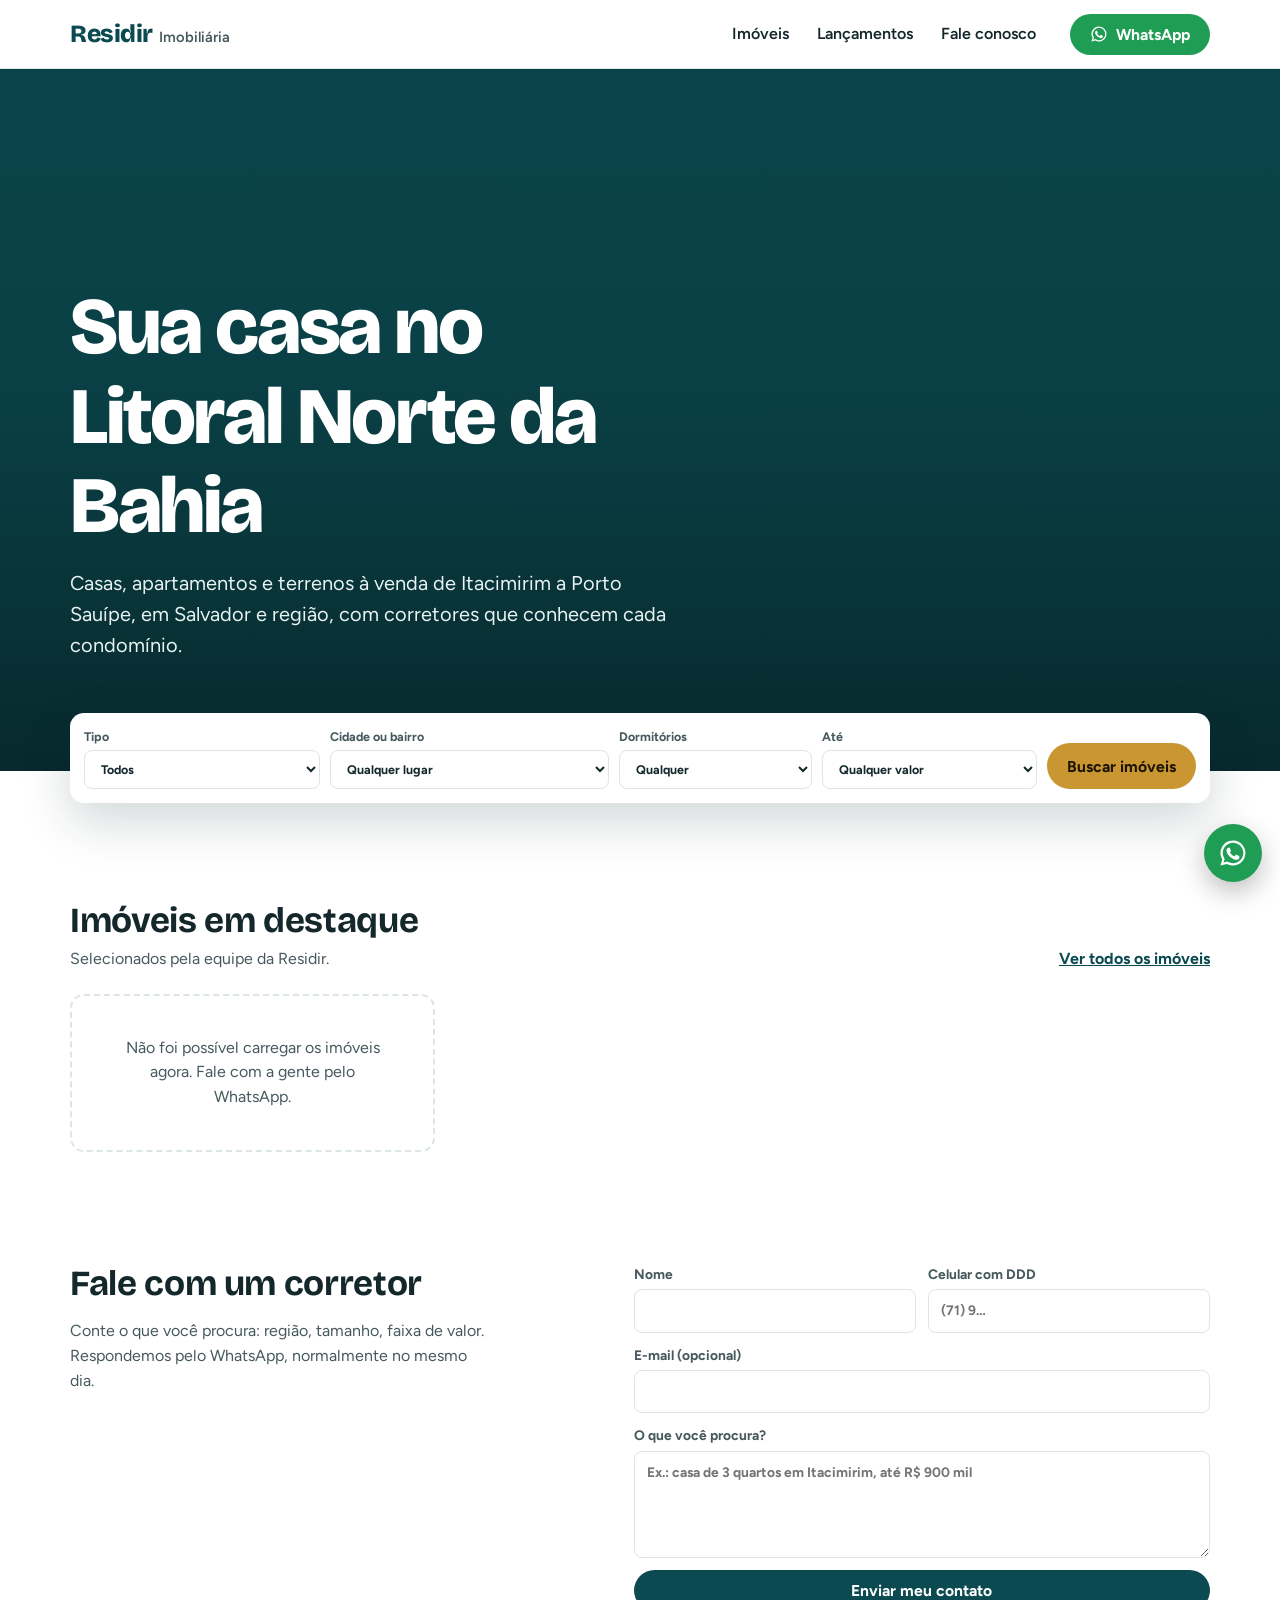
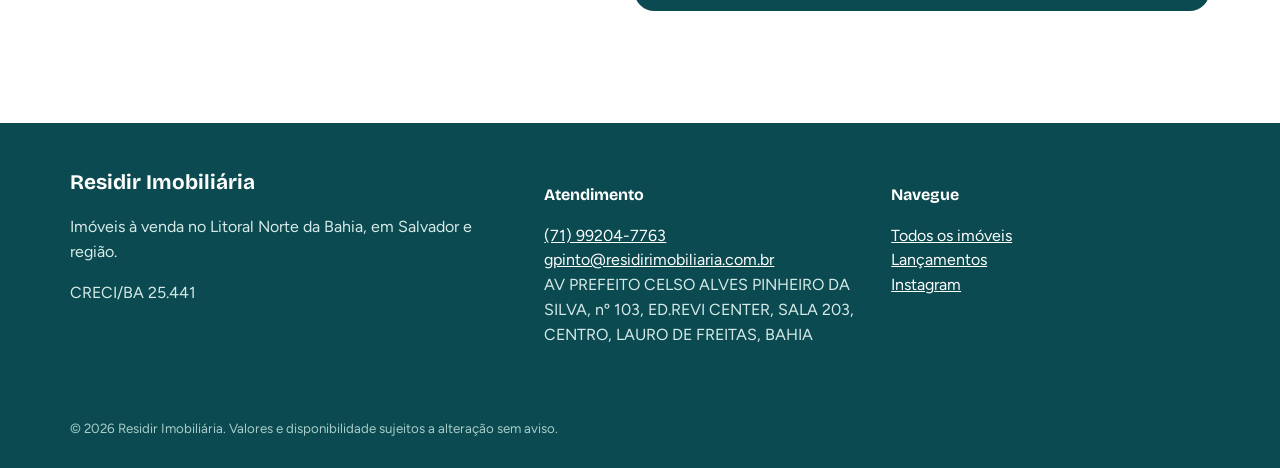
==== index.html @ 47941ea8 "Add files via upload" ====
<!doctype html>
<html lang="pt-BR">
<head>
<title>Residir Imobiliária — imóveis no Litoral Norte da Bahia</title>
<meta name="description" content="Casas, apartamentos e terrenos à venda em Itacimirim, Porto Sauípe, Imbassaí, Guarajuba, Salvador e região. Fale com um corretor da Residir pelo WhatsApp.">
<meta property="og:title" content="Residir Imobiliária — imóveis no Litoral Norte da Bahia">
<meta property="og:description" content="Casas, apartamentos e terrenos à venda no Litoral Norte da Bahia, em Salvador e região.">
<meta property="og:type" content="website">
<meta charset="utf-8">
<meta name="viewport" content="width=device-width, initial-scale=1">
<meta name="theme-color" content="#0B4A50">
<link rel="icon" href="/assets/favicon.svg" type="image/svg+xml">
<link rel="preconnect" href="https://fonts.googleapis.com"><link rel="preconnect" href="https://fonts.gstatic.com" crossorigin>
<link href="https://fonts.googleapis.com/css2?family=Bricolage+Grotesque:opsz,wght@12..96,600;12..96,700;12..96,800&family=Figtree:wght@400;500;600;700&display=swap" rel="stylesheet">
<link rel="stylesheet" href="/assets/site.css">
<script src="/config.js"></script>
<script src="/assets/site.js" defer></script>
</head>
<body data-pagina="inicio">
<header class="topo" id="topo"></header>
<main>
  <section class="abertura" aria-labelledby="titulo-inicio">
    <div class="abertura-foto" id="capa"></div>
    <div class="wrap">
      <h1 id="titulo-inicio">Sua casa no Litoral Norte da Bahia</h1>
      <p>Casas, apartamentos e terrenos à venda de Itacimirim a Porto Sauípe, em Salvador e região, com corretores que conhecem cada condomínio.</p>
    </div>
    <a class="abertura-cred" id="capaLink" hidden></a>
  </section>
  <div class="wrap busca">
    <form id="buscaForm" action="/imoveis" method="get" role="search" aria-label="Buscar imóveis">
      <label>Tipo<select name="tipo"><option value="">Todos</option></select></label>
      <label>Cidade ou bairro<select name="local"><option value="">Qualquer lugar</option></select></label>
      <label>Dormitórios<select name="dorm"><option value="">Qualquer</option><option value="1">1 ou mais</option><option value="2">2 ou mais</option><option value="3">3 ou mais</option><option value="4">4 ou mais</option></select></label>
      <label>Até<select name="max"><option value="">Qualquer valor</option><option value="400000">R$ 400 mil</option><option value="600000">R$ 600 mil</option><option value="800000">R$ 800 mil</option><option value="1200000">R$ 1,2 milhão</option><option value="2000000">R$ 2 milhões</option></select></label>
      <button class="btn btn-sol" type="submit">Buscar imóveis</button>
    </form>
  </div>
  <section class="wrap bairros" id="bairros" aria-live="polite"></section>
  <section class="secao">
    <div class="wrap">
      <div class="secao-h"><div><h2>Imóveis em destaque</h2><p>Selecionados pela equipe da Residir.</p></div><a href="/imoveis" id="totalImoveis">Ver todos os imóveis</a></div>
      <div class="grade" id="destaques"><div class="vazio">Carregando imóveis…</div></div>
    </div>
  </section>
  <section class="secao secao-agua" id="empreendimentos">
    <div class="wrap">
      <div class="secao-h"><div><h2>Lançamentos</h2><p>Empreendimentos na planta com tabela atualizada. Fale com a gente para receber valores e condições.</p></div></div>
      <div class="emps" id="empsLista"></div>
    </div>
  </section>
  <section class="secao" id="contato">
    <div class="wrap contato">
      <div><h2>Fale com um corretor</h2><p>Conte o que você procura: região, tamanho, faixa de valor. Respondemos pelo WhatsApp, normalmente no mesmo dia.</p></div>
      <form class="form" data-contato novalidate>
        <div class="linha2"><label>Nome<input name="nome" autocomplete="name" required></label><label>Celular com DDD<input name="celular" type="tel" autocomplete="tel" inputmode="tel" required placeholder="(71) 9…"></label></div>
        <label>E-mail (opcional)<input name="email" type="email" autocomplete="email"></label>
        <label>O que você procura?<textarea name="mensagem" rows="4" placeholder="Ex.: casa de 3 quartos em Itacimirim, até R$ 900 mil"></textarea></label>
        <input class="oculto" name="site" tabindex="-1" autocomplete="off" aria-hidden="true">
        <button class="btn btn-mar" type="submit">Enviar meu contato</button>
        <div class="form-msg" role="status" aria-live="polite"></div>
      </form>
    </div>
  </section>
</main>
<footer class="rodape" id="rodape"></footer>
</body>
</html>
---- assets/site.css ----
/* Site Residir Imobiliária */
:root{
  --mar:#0B4A50; --mar-2:#0F5F66; --agua:#D7ECEA; --agua-2:#EEF7F6; --sol:#C99632; --sol-escuro:#9C7120;
  --tinta:#14282C; --tinta-2:#46595D; --linha:#DCE6E5; --branco:#FFFFFF; --erro:#B42318; --ok:#1C7A3E;
  --r:14px; --r-sm:8px; --larg:1180px;
  --display:'Bricolage Grotesque','Segoe UI',system-ui,sans-serif; --texto:'Figtree','Segoe UI',system-ui,sans-serif;
}
*{box-sizing:border-box}
html{scroll-behavior:smooth}
body{margin:0;font-family:var(--texto);font-size:16px;line-height:1.55;color:var(--tinta);background:var(--branco);-webkit-font-smoothing:antialiased}
img{max-width:100%;display:block}
a{color:var(--mar)}
:focus-visible{outline:3px solid var(--sol);outline-offset:2px;border-radius:4px}
.wrap{max-width:var(--larg);margin:0 auto;padding:0 20px}
.sr{position:absolute;width:1px;height:1px;overflow:hidden;clip:rect(0 0 0 0);white-space:nowrap}
h1,h2,h3{font-family:var(--display);color:var(--tinta);line-height:1.12;margin:0}
h2{font-size:clamp(1.6rem,3vw,2.2rem);letter-spacing:-.01em}

/* Cabeçalho */
.topo{position:sticky;top:0;z-index:20;background:rgba(255,255,255,.94);backdrop-filter:saturate(1.4) blur(8px);border-bottom:1px solid var(--linha)}
.topo .wrap{display:flex;align-items:center;gap:22px;height:68px}
.marca{display:flex;align-items:baseline;gap:6px;text-decoration:none;color:var(--mar)}
.marca b{font-family:var(--display);font-size:1.55rem;font-weight:800;letter-spacing:-.02em}
.marca span{font-size:.92rem;color:var(--tinta-2);font-weight:600}
.menu{display:flex;gap:4px;margin-left:auto}
.menu a{text-decoration:none;color:var(--tinta);font-weight:600;padding:8px 12px;border-radius:999px}
.menu a:hover,.menu a[aria-current="page"]{background:var(--agua-2);color:var(--mar)}
.btn{display:inline-flex;align-items:center;justify-content:center;gap:8px;border:0;border-radius:999px;padding:11px 20px;font:700 .98rem var(--texto);cursor:pointer;text-decoration:none;transition:background .15s}
.btn-wa{background:#1F9D55;color:#fff}.btn-wa:hover{background:#178246}
.btn-sol{background:var(--sol);color:#1d1404}.btn-sol:hover{background:#B9862A}
.btn-mar{background:var(--mar);color:#fff}.btn-mar:hover{background:var(--mar-2)}
.btn-linha{background:transparent;color:var(--mar);box-shadow:inset 0 0 0 2px var(--mar)}
.btn svg{width:18px;height:18px}
@media (max-width:760px){.menu{display:none}.topo .wrap{height:60px}.marca b{font-size:1.35rem}}

/* Abertura */
.abertura{position:relative;min-height:min(78vh,720px);display:flex;align-items:flex-end;color:#fff;background:var(--mar)}
.abertura-foto{position:absolute;inset:0;overflow:hidden}
.abertura-foto img{width:100%;height:100%;object-fit:cover}
.abertura-foto::after{content:"";position:absolute;inset:0;background:linear-gradient(180deg,rgba(6,34,37,.15) 0%,rgba(6,34,37,.25) 45%,rgba(6,34,37,.82) 100%)}
.abertura .wrap{position:relative;width:100%;padding-bottom:110px}
.abertura h1{color:#fff;font-size:clamp(2.4rem,6.4vw,5rem);font-weight:800;letter-spacing:-.03em;max-width:13ch}
.abertura p{font-size:clamp(1.05rem,1.8vw,1.25rem);max-width:46ch;margin:16px 0 0;color:#E7F3F2}
.abertura-cred{position:absolute;right:20px;bottom:120px;font-size:.82rem;color:#fff;text-decoration:none;background:rgba(0,0,0,.35);padding:6px 12px;border-radius:999px}
.busca{position:relative;z-index:5;margin-top:-58px}
.busca form{display:grid;grid-template-columns:1.1fr 1.3fr .9fr 1fr auto;gap:10px;background:#fff;border-radius:var(--r);padding:14px;box-shadow:0 18px 50px rgba(6,34,37,.18)}
.busca label{display:flex;flex-direction:column;font-size:.78rem;font-weight:700;color:var(--tinta-2);gap:4px}
select,input,textarea{font:inherit;color:var(--tinta);border:1.5px solid var(--linha);border-radius:var(--r-sm);padding:10px 12px;background:#fff;width:100%}
select:focus,input:focus,textarea:focus{border-color:var(--mar);outline:none;box-shadow:0 0 0 3px var(--agua)}
.busca .btn{align-self:end;height:46px}
@media (max-width:900px){.busca form{grid-template-columns:1fr 1fr}.busca .btn{grid-column:1/-1}}
@media (max-width:520px){.abertura .wrap{padding-bottom:96px}.abertura-cred{display:none}}

/* Bairros */
.bairros{padding-top:34px;padding-bottom:8px}
.bairros h2{font-size:1.15rem;margin-bottom:12px;color:var(--tinta-2);font-family:var(--texto);font-weight:700}
.bairros ul{list-style:none;margin:0;padding:0;display:flex;flex-wrap:wrap;gap:10px}
.bairros a{display:inline-flex;align-items:baseline;gap:8px;text-decoration:none;font-family:var(--display);font-size:clamp(1.15rem,2.2vw,1.55rem);font-weight:700;color:var(--mar);padding:8px 16px;border-radius:999px;background:var(--agua-2);border:1px solid var(--agua)}
.bairros a:hover{background:var(--agua)}
.bairros small{font-family:var(--texto);font-size:.85rem;font-weight:700;color:var(--tinta-2)}

/* Seções */
.secao{padding:56px 0}
.secao-h{display:flex;align-items:flex-end;justify-content:space-between;gap:16px;margin-bottom:22px}
.secao-h p{margin:6px 0 0;color:var(--tinta-2)}
.secao-h a{font-weight:700;white-space:nowrap}
.secao-agua{background:var(--agua-2)}

/* Imóveis */
.grade{display:grid;grid-template-columns:repeat(auto-fill,minmax(270px,1fr));gap:26px 22px}
.imovel{text-decoration:none;color:inherit;display:flex;flex-direction:column}
.imovel-foto{position:relative;aspect-ratio:4/3;border-radius:var(--r);overflow:hidden;background:var(--agua)}
.imovel-foto img{width:100%;height:100%;object-fit:cover;transition:transform .5s ease}
.imovel:hover .imovel-foto img{transform:scale(1.035)}
.preco-faixa{position:absolute;left:0;bottom:0;background:var(--sol);color:#1d1404;font-family:var(--display);font-weight:800;font-size:1.12rem;padding:7px 14px;border-top-right-radius:var(--r)}
.selo{position:absolute;left:12px;top:12px;background:rgba(11,74,80,.92);color:#fff;font-size:.78rem;font-weight:700;padding:4px 10px;border-radius:999px}
.selo-reservado{background:#7a5a14}
.imovel-txt{padding:12px 2px 0}
.imovel-txt h3{font-size:1.08rem;font-weight:700;line-height:1.3;display:-webkit-box;-webkit-line-clamp:2;-webkit-box-orient:vertical;overflow:hidden}
.imovel-local{color:var(--tinta-2);font-size:.92rem;margin-top:4px}
.imovel-spec{display:flex;flex-wrap:wrap;gap:4px 14px;margin-top:8px;font-size:.88rem;color:var(--tinta)}
.imovel-spec span{display:inline-flex;align-items:center;gap:5px}
.imovel-spec svg{width:16px;height:16px;color:var(--mar)}

/* Vitrine com filtros */
.vitrine{display:grid;grid-template-columns:270px 1fr;gap:32px;padding-top:34px;padding-bottom:64px}
.filtros{position:sticky;top:90px;align-self:start;display:flex;flex-direction:column;gap:14px}
.filtros label{display:flex;flex-direction:column;gap:4px;font-size:.84rem;font-weight:700;color:var(--tinta-2)}
.filtros .duplo{display:grid;grid-template-columns:1fr 1fr;gap:8px}
.vitrine-h{display:flex;flex-wrap:wrap;align-items:center;justify-content:space-between;gap:12px;margin-bottom:20px}
.vitrine-h h1{font-size:clamp(1.7rem,3vw,2.3rem)}
.vitrine-h select{width:auto}
.vazio{padding:40px;border:2px dashed var(--linha);border-radius:var(--r);text-align:center;color:var(--tinta-2)}
.mais{display:flex;justify-content:center;margin-top:28px}
.abrir-filtros{display:none}
@media (max-width:900px){.vitrine{grid-template-columns:1fr}.filtros{position:static;display:none;background:var(--agua-2);padding:16px;border-radius:var(--r)}.filtros.aberto{display:flex}.abrir-filtros{display:inline-flex}}

/* Empreendimentos */
.emps{display:grid;grid-template-columns:repeat(auto-fill,minmax(200px,1fr));gap:16px}
.emp{display:flex;flex-direction:column;align-items:center;justify-content:center;gap:10px;text-align:center;background:#fff;border:1px solid var(--linha);border-radius:var(--r);padding:18px;min-height:170px;text-decoration:none;color:inherit}
.emp img{max-height:90px;width:auto;object-fit:contain}
.emp b{font-family:var(--display);font-size:1.05rem;color:var(--mar)}
.emp small{color:var(--tinta-2)}
.emp:hover{border-color:var(--mar)}

/* Contato */
.contato{display:grid;grid-template-columns:1fr 1.1fr;gap:40px;align-items:start}
.contato p{color:var(--tinta-2);max-width:42ch}
.form{display:flex;flex-direction:column;gap:12px}
.form .linha2{display:grid;grid-template-columns:1fr 1fr;gap:12px}
.form label{display:flex;flex-direction:column;gap:4px;font-size:.86rem;font-weight:700;color:var(--tinta-2)}
.form .oculto{position:absolute;left:-9999px}
.form-msg{border-radius:var(--r-sm);padding:12px 14px;font-weight:600}
.form-msg.ok{background:#E3F2E8;color:#155C2E}.form-msg.erro{background:#FCE8E6;color:var(--erro)}
@media (max-width:820px){.contato{grid-template-columns:1fr}.form .linha2{grid-template-columns:1fr}}

/* Página do imóvel */
.trilha{font-size:.88rem;color:var(--tinta-2);padding:18px 0 8px}
.trilha a{color:var(--tinta-2)}
.galeria{display:grid;grid-template-columns:2fr 1fr;grid-template-rows:1fr 1fr;gap:8px;height:min(62vh,560px);border-radius:var(--r);overflow:hidden}
.galeria button{border:0;padding:0;margin:0;cursor:zoom-in;background:var(--agua);overflow:hidden;position:relative}
.galeria img{width:100%;height:100%;object-fit:cover}
.galeria .g-principal{grid-row:1/3}
.galeria .g-ver{position:absolute;right:12px;bottom:12px;background:#fff;color:var(--tinta);font-weight:700;font-size:.88rem;padding:7px 14px;border-radius:999px}
@media (max-width:760px){.galeria{grid-template-columns:1fr;grid-template-rows:auto;height:auto}.galeria .g-principal{grid-row:auto;aspect-ratio:4/3}.galeria button:not(.g-principal){display:none}}
.detalhe{display:grid;grid-template-columns:1fr 360px;gap:40px;padding:28px 0 64px}
.detalhe h1{font-size:clamp(1.6rem,3.2vw,2.4rem);letter-spacing:-.02em}
.detalhe .local{color:var(--tinta-2);margin-top:8px;font-size:1.02rem}
.numeros{display:flex;flex-wrap:wrap;gap:10px;margin:22px 0}
.numeros div{display:flex;flex-direction:column;min-width:96px;padding:12px 14px;border:1px solid var(--linha);border-radius:var(--r-sm)}
.numeros b{font-family:var(--display);font-size:1.4rem;color:var(--mar)}
.numeros span{font-size:.84rem;color:var(--tinta-2)}
.bloco{margin-top:30px}
.bloco h2{font-size:1.35rem;margin-bottom:10px}
.descricao{white-space:pre-line;max-width:72ch}
.etiquetas{display:flex;flex-wrap:wrap;gap:8px;list-style:none;padding:0;margin:0}
.etiquetas li{background:var(--agua-2);border:1px solid var(--agua);border-radius:999px;padding:5px 13px;font-size:.92rem}
.ficha{display:grid;grid-template-columns:repeat(auto-fill,minmax(220px,1fr));gap:2px 24px;margin:0}
.ficha div{display:flex;justify-content:space-between;gap:10px;padding:9px 0;border-bottom:1px solid var(--linha)}
.ficha dt{color:var(--tinta-2)}.ficha dd{margin:0;font-weight:700;text-align:right}
.mapa iframe,.video iframe{width:100%;aspect-ratio:16/9;border:0;border-radius:var(--r)}
.lateral{position:sticky;top:90px;align-self:start;border:1px solid var(--linha);border-radius:var(--r);padding:20px;background:#fff;box-shadow:0 10px 30px rgba(6,34,37,.07)}
.lateral .valor{font-family:var(--display);font-size:2rem;font-weight:800;color:var(--mar);line-height:1.1}
.lateral .taxas{color:var(--tinta-2);font-size:.9rem;margin:6px 0 14px}
.lateral .ref{font-size:.85rem;color:var(--tinta-2)}
.lateral .btn{width:100%}
.lateral hr{border:0;border-top:1px solid var(--linha);margin:16px 0}
@media (max-width:900px){.detalhe{grid-template-columns:1fr}.lateral{position:static}}
.visor{position:fixed;inset:0;z-index:50;background:rgba(5,22,24,.94);display:none;align-items:center;justify-content:center}
.visor.aberto{display:flex}
.visor img{max-width:92vw;max-height:84vh;object-fit:contain;border-radius:6px}
.visor button{position:absolute;background:rgba(255,255,255,.14);color:#fff;border:0;border-radius:999px;width:48px;height:48px;font-size:1.6rem;cursor:pointer}
.visor .v-fechar{top:18px;right:18px}.visor .v-ant{left:18px}.visor .v-prox{right:18px}
.visor .v-cont{position:absolute;bottom:18px;color:#fff;font-size:.9rem}

/* Rodapé */
.rodape{background:var(--mar);color:#D6EBE9;padding:44px 0 30px;margin-top:20px}
.rodape .wrap{display:grid;grid-template-columns:1.4fr 1fr 1fr;gap:28px}
.rodape b{font-family:var(--display);color:#fff;font-size:1.3rem}
.rodape a{color:#fff}
.rodape small{display:block;margin-top:26px;grid-column:1/-1;color:#A8CCC9}
@media (max-width:760px){.rodape .wrap{grid-template-columns:1fr}}
.wa-fixo{position:fixed;right:18px;bottom:18px;z-index:30;width:58px;height:58px;border-radius:50%;background:#1F9D55;color:#fff;display:grid;place-items:center;box-shadow:0 10px 26px rgba(0,0,0,.25)}
.wa-fixo svg{width:30px;height:30px}

.barra-movel{display:none}
@media (max-width:900px){body[data-pagina="imovel"]{padding-bottom:78px}body[data-pagina="imovel"] .wa-fixo{display:none}
  .barra-movel{display:flex;align-items:center;justify-content:space-between;gap:12px;position:fixed;left:0;right:0;bottom:0;z-index:30;background:#fff;border-top:1px solid var(--linha);padding:10px 16px calc(10px + env(safe-area-inset-bottom));box-shadow:0 -8px 24px rgba(6,34,37,.08)}
  .barra-movel b{display:block;font-family:var(--display);font-size:1.3rem;color:var(--mar)}.barra-movel span{font-size:.8rem;color:var(--tinta-2)}}
@media (prefers-reduced-motion:reduce){*{scroll-behavior:auto!important;transition:none!important}}
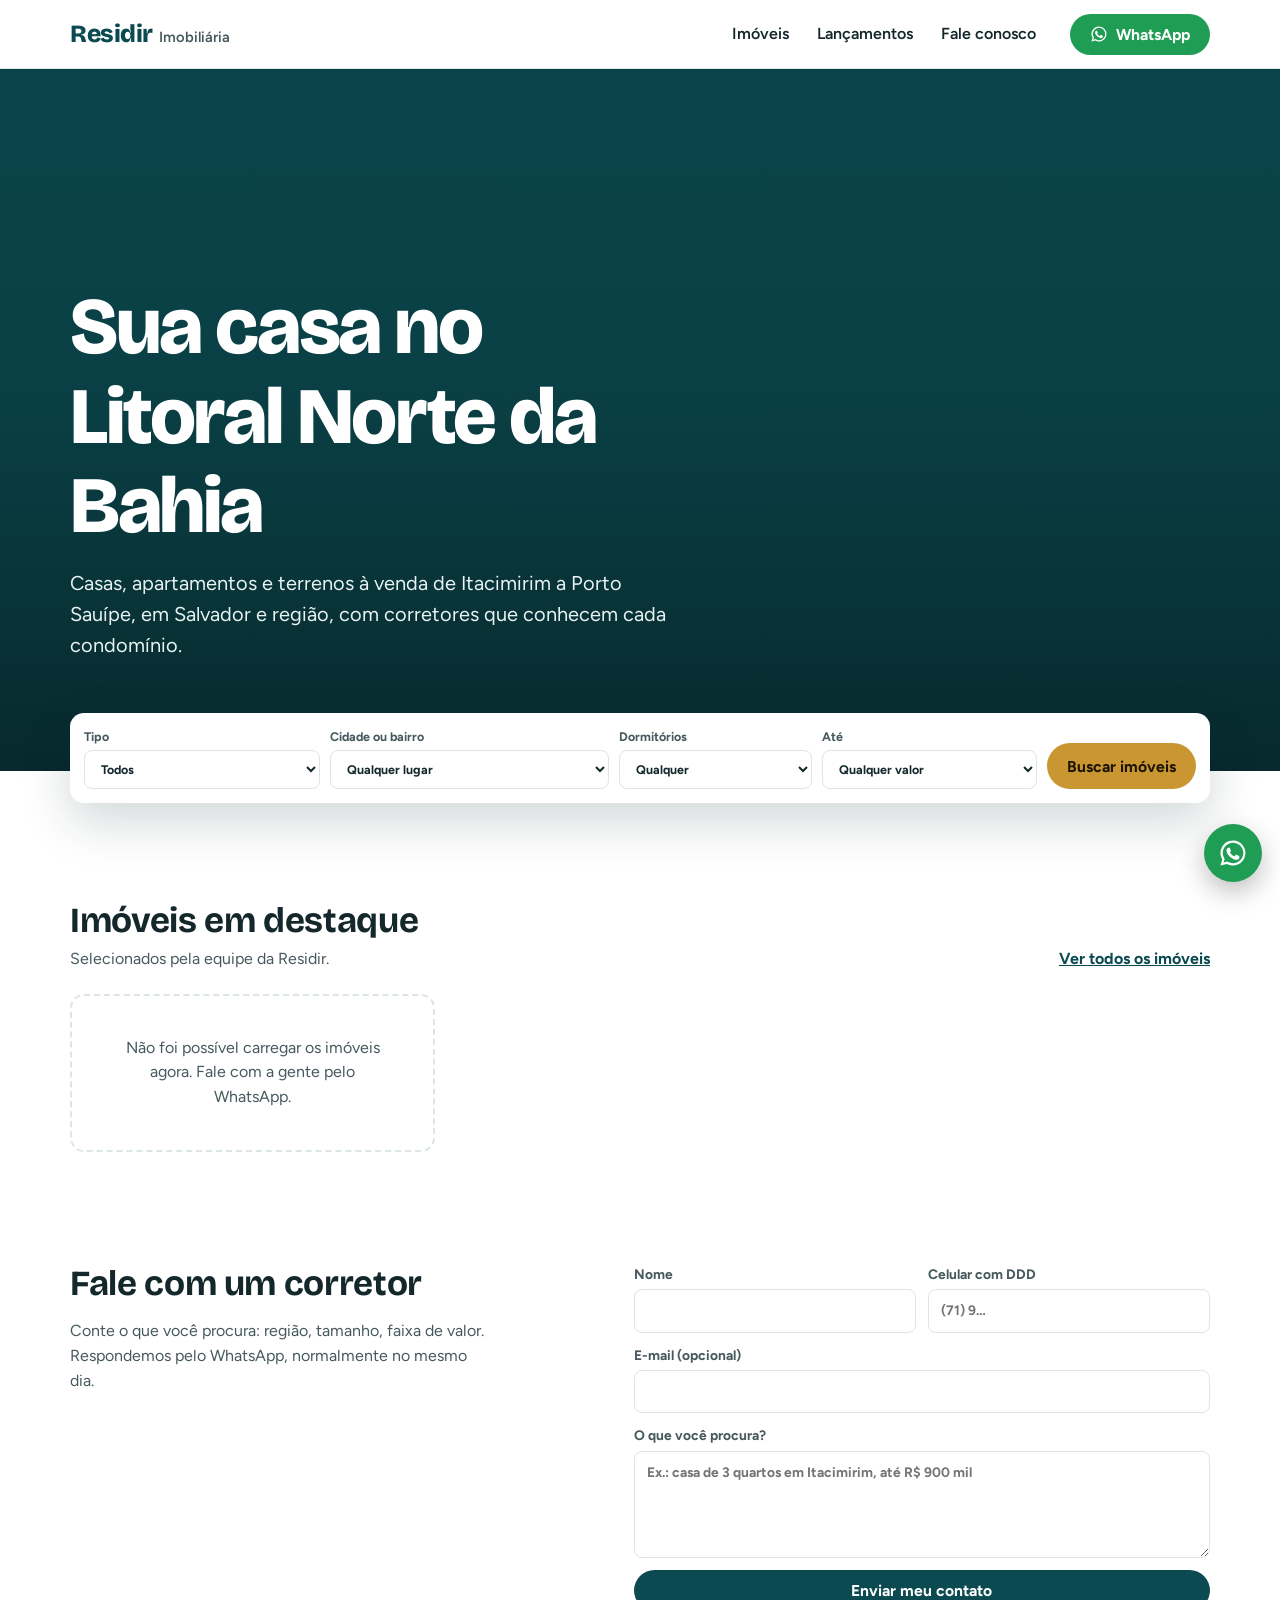
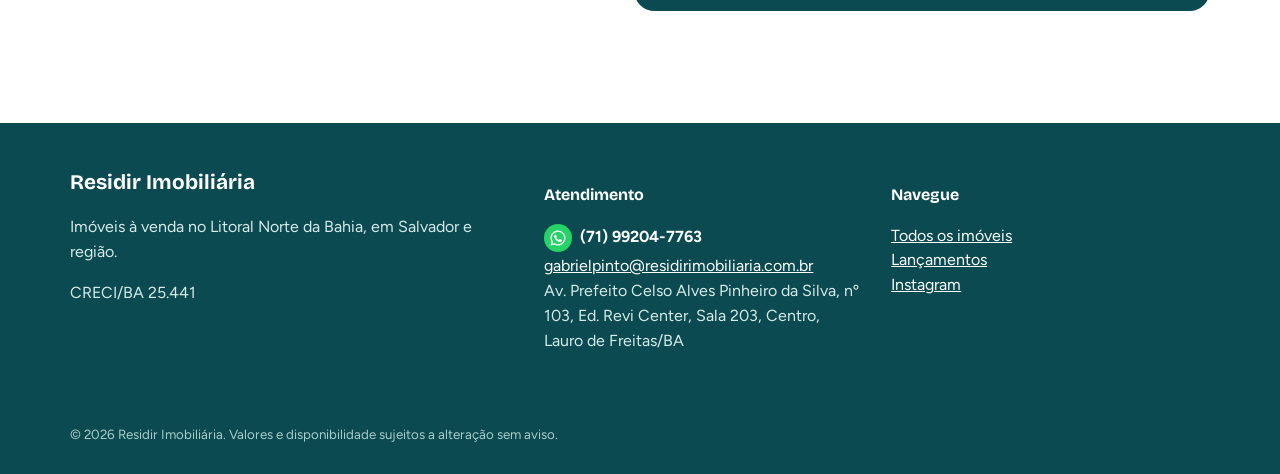
==== commit dff111f6: "Add files via upload" ====
--- a/index.html
+++ b/index.html
@@ -14,6 +14,7 @@
 <link href="https://fonts.googleapis.com/css2?family=Bricolage+Grotesque:opsz,wght@12..96,600;12..96,700;12..96,800&family=Figtree:wght@400;500;600;700&display=swap" rel="stylesheet">
 <link rel="stylesheet" href="/assets/site.css">
 <script src="/config.js"></script>
+<script>window.va=window.va||function(){(window.vaq=window.vaq||[]).push(arguments);};</script><script defer src="/_vercel/insights/script.js"></script>
 <script src="/assets/site.js" defer></script>
 </head>
 <body data-pagina="inicio">
@@ -46,6 +47,7 @@
   <section class="secao secao-agua" id="empreendimentos">
     <div class="wrap">
       <div class="secao-h"><div><h2>Lançamentos</h2><p>Empreendimentos na planta com tabela atualizada. Fale com a gente para receber valores e condições.</p></div></div>
+      <div class="grade" id="lancLista"></div>
       <div class="emps" id="empsLista"></div>
     </div>
   </section>
--- a/assets/site.css
+++ b/assets/site.css
@@ -75,6 +75,11 @@
 .preco-faixa{position:absolute;left:0;bottom:0;background:var(--sol);color:#1d1404;font-family:var(--display);font-weight:800;font-size:1.12rem;padding:7px 14px;border-top-right-radius:var(--r)}
 .selo{position:absolute;left:12px;top:12px;background:rgba(11,74,80,.92);color:#fff;font-size:.78rem;font-weight:700;padding:4px 10px;border-radius:999px}
 .selo-reservado{background:#7a5a14}
+.selo-lanc{background:var(--sol);color:#1d1404}
+.preco-faixa small{font-family:var(--texto);font-size:.72rem;font-weight:700;margin-right:2px}
+.lateral .valor small{display:block;font-family:var(--texto);font-size:.85rem;font-weight:700;color:var(--tinta-2)}
+.detalhe .selo-lanc-p{display:inline-block;background:var(--sol);color:#1d1404;font-size:.82rem;font-weight:700;padding:4px 12px;border-radius:999px;margin-bottom:10px}
+#lancLista+.emps{margin-top:26px}
 .imovel-txt{padding:12px 2px 0}
 .imovel-txt h3{font-size:1.08rem;font-weight:700;line-height:1.3;display:-webkit-box;-webkit-line-clamp:2;-webkit-box-orient:vertical;overflow:hidden}
 .imovel-local{color:var(--tinta-2);font-size:.92rem;margin-top:4px}
@@ -158,6 +163,8 @@
 .rodape .wrap{display:grid;grid-template-columns:1.4fr 1fr 1fr;gap:28px}
 .rodape b{font-family:var(--display);color:#fff;font-size:1.3rem}
 .rodape a{color:#fff}
+.rodape .rod-wa{display:inline-flex;align-items:center;gap:8px;text-decoration:none;font-weight:700}.rodape .rod-wa:hover{text-decoration:underline}
+.rod-wa-ic{display:inline-grid;place-items:center;width:28px;height:28px;border-radius:50%;background:#25D366;color:#fff;flex:none}.rod-wa-ic svg{width:18px;height:18px}
 .rodape small{display:block;margin-top:26px;grid-column:1/-1;color:#A8CCC9}
 @media (max-width:760px){.rodape .wrap{grid-template-columns:1fr}}
 .wa-fixo{position:fixed;right:18px;bottom:18px;z-index:30;width:58px;height:58px;border-radius:50%;background:#1F9D55;color:#fff;display:grid;place-items:center;box-shadow:0 10px 26px rgba(0,0,0,.25)}
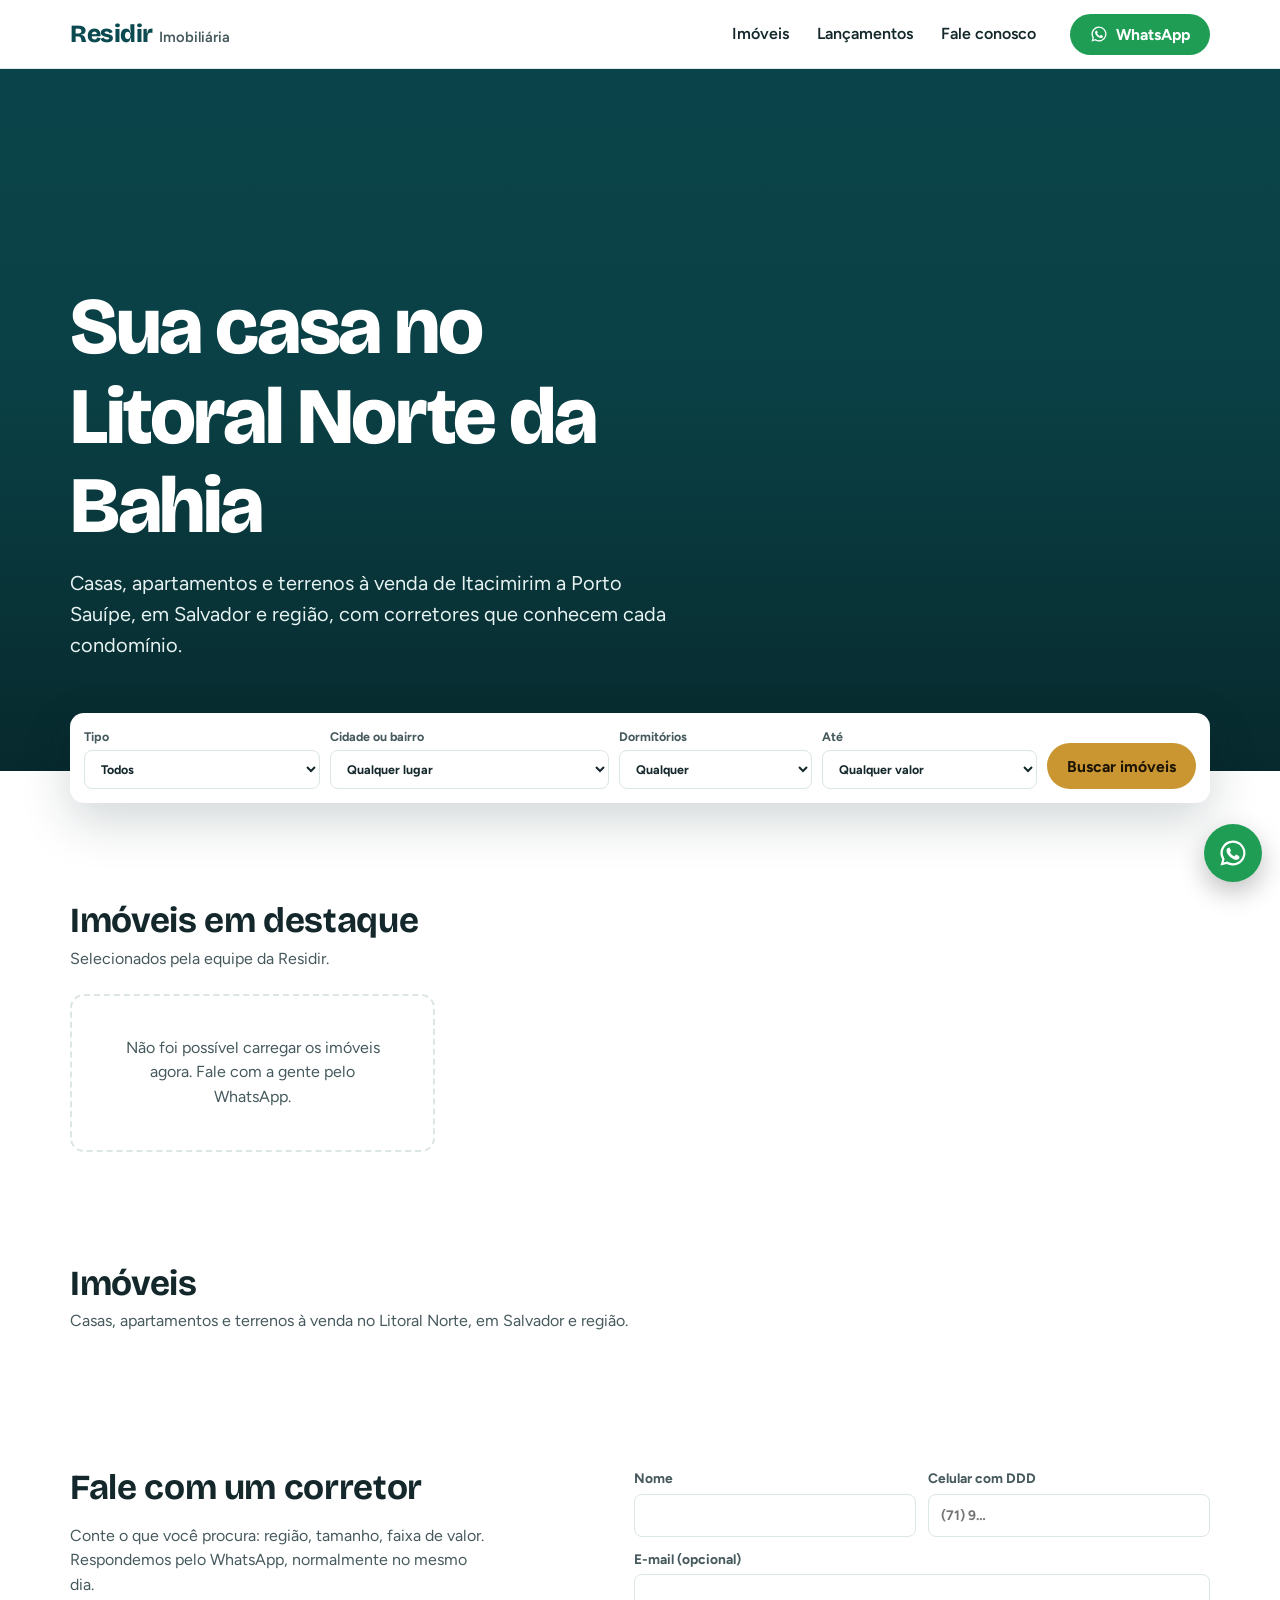
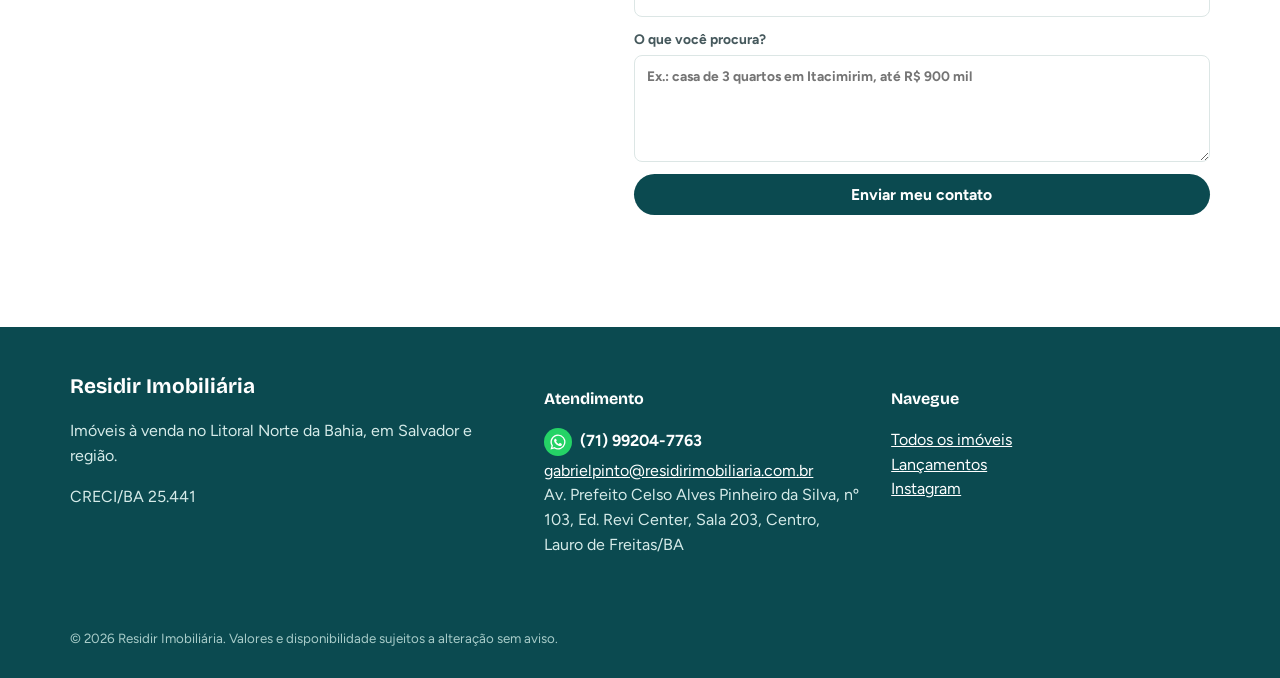
==== commit 33a2a2e8: "Add files via upload" ====
--- a/index.html
+++ b/index.html
@@ -38,15 +38,21 @@
     </form>
   </div>
   <section class="wrap bairros" id="bairros" aria-live="polite"></section>
-  <section class="secao">
+  <section class="secao" id="destaques-sec">
     <div class="wrap">
-      <div class="secao-h"><div><h2>Imóveis em destaque</h2><p>Selecionados pela equipe da Residir.</p></div><a href="/imoveis" id="totalImoveis">Ver todos os imóveis</a></div>
+      <div class="secao-h"><div><h2>Imóveis em destaque</h2><p>Selecionados pela equipe da Residir.</p></div><a href="/imoveis?secao=destaque" id="totalDest" hidden></a></div>
       <div class="grade" id="destaques"><div class="vazio">Carregando imóveis…</div></div>
+    </div>
+  </section>
+  <section class="secao secao-imoveis" id="imoveis-sec">
+    <div class="wrap">
+      <div class="secao-h"><div><h2>Imóveis</h2><p>Casas, apartamentos e terrenos à venda no Litoral Norte, em Salvador e região.</p></div><a href="/imoveis?secao=vitrine" id="totalImoveis" hidden></a></div>
+      <div class="grade" id="comuns"></div>
     </div>
   </section>
   <section class="secao secao-agua" id="empreendimentos">
     <div class="wrap">
-      <div class="secao-h"><div><h2>Lançamentos</h2><p>Empreendimentos na planta com tabela atualizada. Fale com a gente para receber valores e condições.</p></div></div>
+      <div class="secao-h"><div><h2>Lançamentos</h2><p>Empreendimentos na planta com tabela atualizada. Fale com a gente para receber valores e condições.</p></div><a href="/imoveis?secao=lancamento" id="totalLanc" hidden></a></div>
       <div class="grade" id="lancLista"></div>
       <div class="emps" id="empsLista"></div>
     </div>
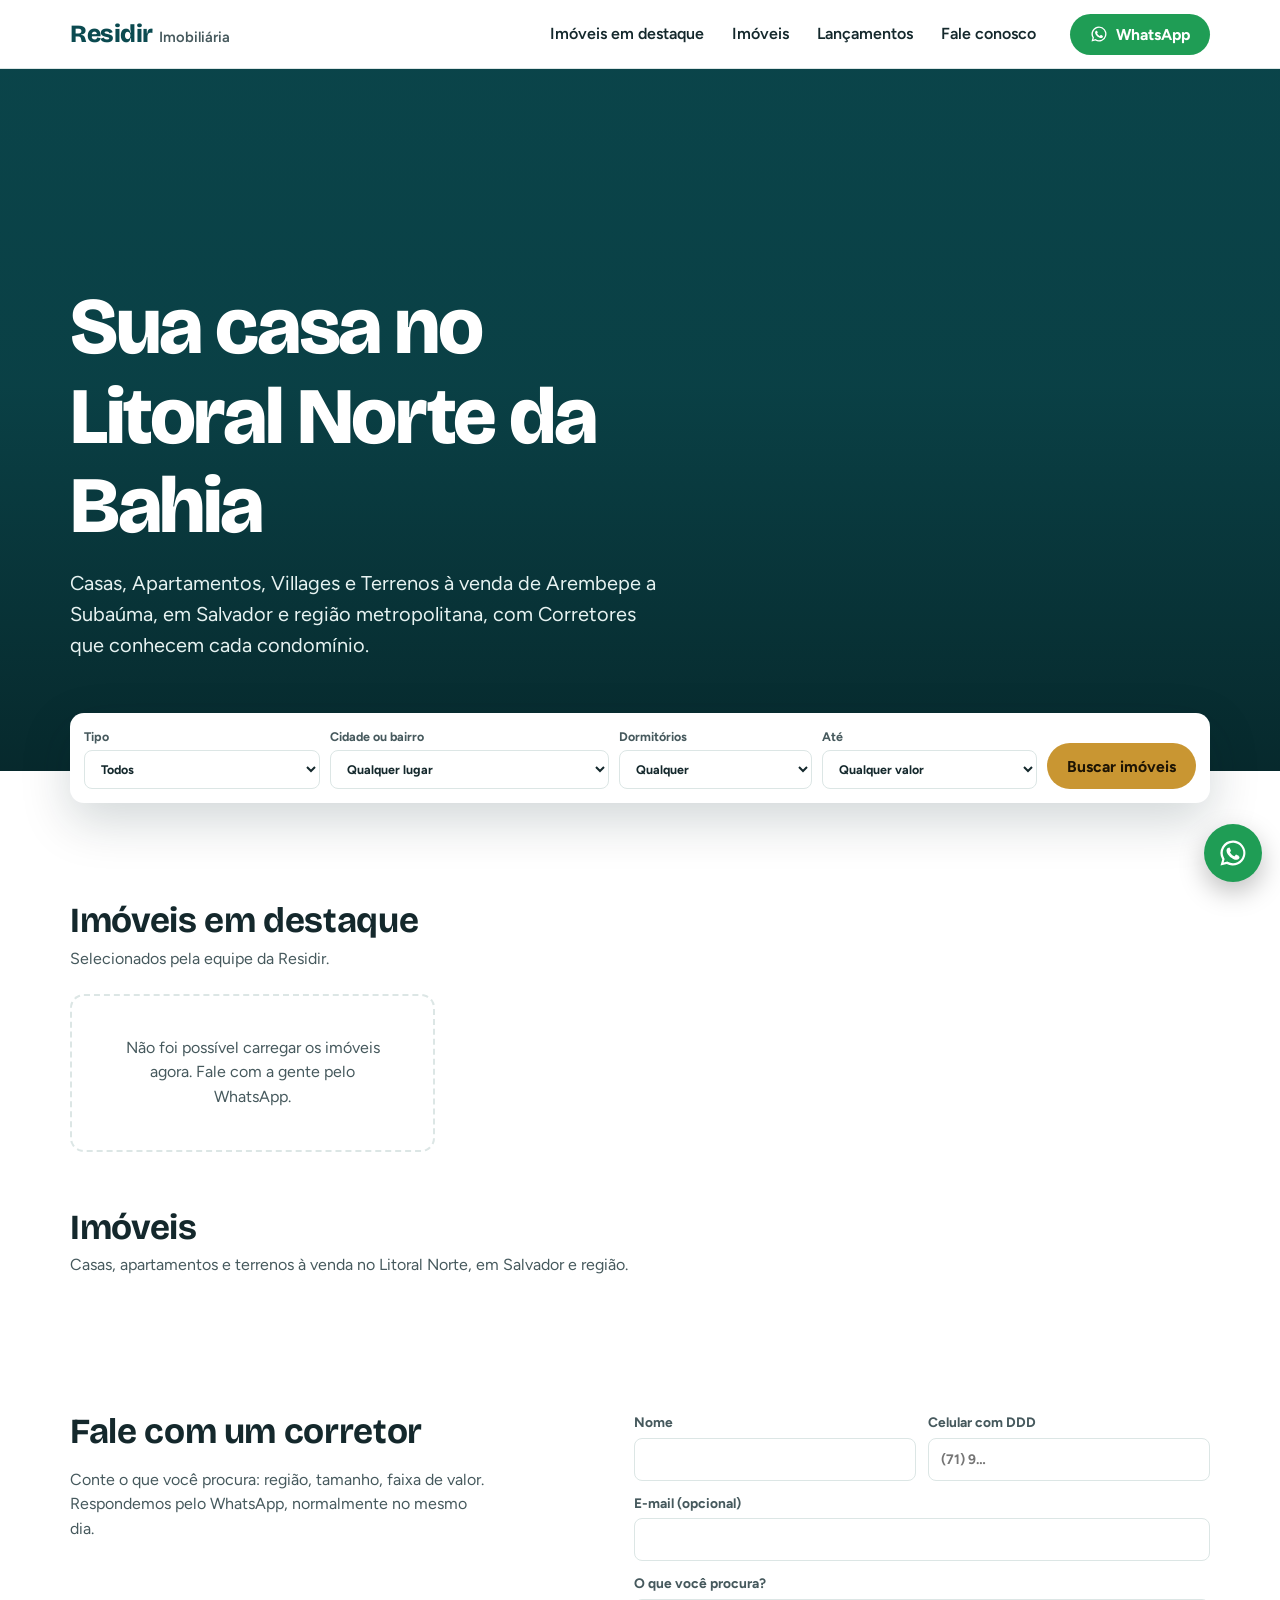
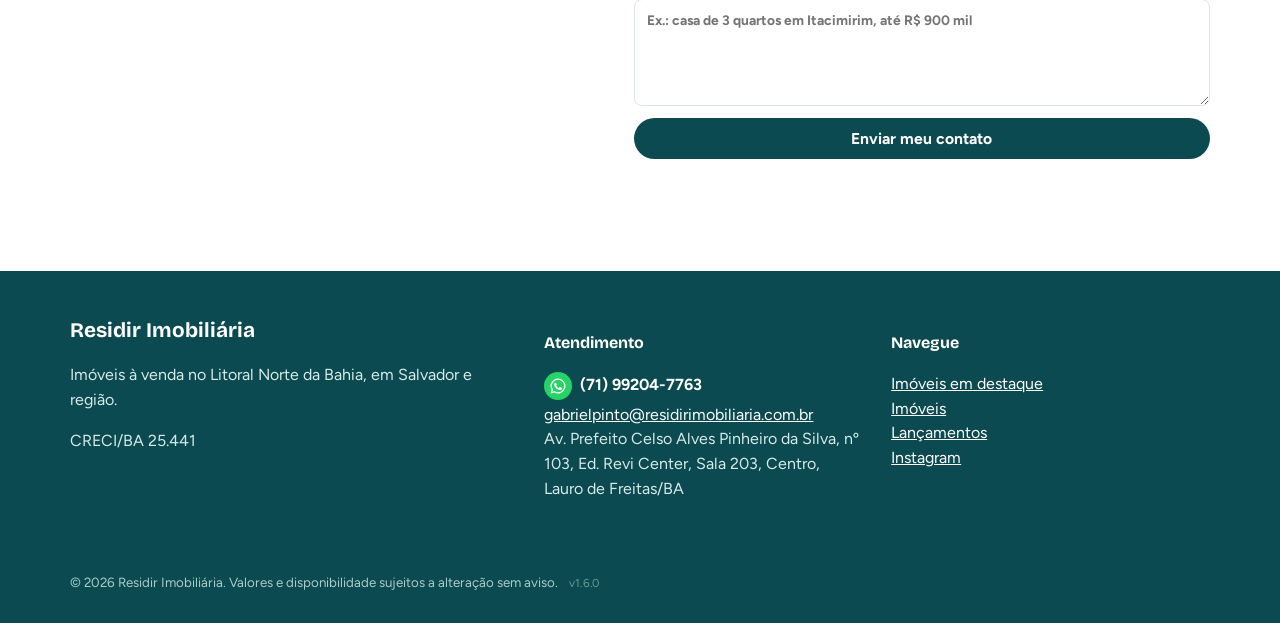
==== commit af6e88f4: "Add files via upload" ====
--- a/index.html
+++ b/index.html
@@ -2,9 +2,9 @@
 <html lang="pt-BR">
 <head>
 <title>Residir Imobiliária — imóveis no Litoral Norte da Bahia</title>
-<meta name="description" content="Casas, apartamentos e terrenos à venda em Itacimirim, Porto Sauípe, Imbassaí, Guarajuba, Salvador e região. Fale com um corretor da Residir pelo WhatsApp.">
+<meta name="description" content="Casas, apartamentos, villages e terrenos à venda de Arembepe a Subaúma, em Salvador e região metropolitana. Fale com um corretor da Residir pelo WhatsApp.">
 <meta property="og:title" content="Residir Imobiliária — imóveis no Litoral Norte da Bahia">
-<meta property="og:description" content="Casas, apartamentos e terrenos à venda no Litoral Norte da Bahia, em Salvador e região.">
+<meta property="og:description" content="Casas, apartamentos, villages e terrenos à venda de Arembepe a Subaúma, em Salvador e região metropolitana.">
 <meta property="og:type" content="website">
 <meta charset="utf-8">
 <meta name="viewport" content="width=device-width, initial-scale=1">
@@ -24,7 +24,7 @@
     <div class="abertura-foto" id="capa"></div>
     <div class="wrap">
       <h1 id="titulo-inicio">Sua casa no Litoral Norte da Bahia</h1>
-      <p>Casas, apartamentos e terrenos à venda de Itacimirim a Porto Sauípe, em Salvador e região, com corretores que conhecem cada condomínio.</p>
+      <p>Casas, Apartamentos, Villages e Terrenos à venda de Arembepe a Subaúma, em Salvador e região metropolitana, com Corretores que conhecem cada condomínio.</p>
     </div>
     <a class="abertura-cred" id="capaLink" hidden></a>
   </section>
--- a/assets/site.css
+++ b/assets/site.css
@@ -80,6 +80,14 @@
 .lateral .valor small{display:block;font-family:var(--texto);font-size:.85rem;font-weight:700;color:var(--tinta-2)}
 .detalhe .selo-lanc-p{display:inline-block;background:var(--sol);color:#1d1404;font-size:.82rem;font-weight:700;padding:4px 12px;border-radius:999px;margin-bottom:10px}
 #lancLista+.emps{margin-top:26px}
+#destaques-sec:not([hidden])+.secao-imoveis{padding-top:0}
+.secoes{display:flex;flex-wrap:wrap;gap:8px;margin:-4px 0 22px}
+.secoes label{cursor:pointer}
+.secoes input{position:absolute;opacity:0;width:1px;height:1px}
+.secoes span{display:inline-block;padding:8px 16px;border-radius:999px;border:1.5px solid var(--linha);font-weight:700;font-size:.92rem;color:var(--tinta)}
+.secoes input:checked+span{background:var(--mar);border-color:var(--mar);color:#fff}
+.secoes input:focus-visible+span{outline:3px solid var(--sol);outline-offset:2px}
+.secoes label:hover span{border-color:var(--mar)}
 .imovel-txt{padding:12px 2px 0}
 .imovel-txt h3{font-size:1.08rem;font-weight:700;line-height:1.3;display:-webkit-box;-webkit-line-clamp:2;-webkit-box-orient:vertical;overflow:hidden}
 .imovel-local{color:var(--tinta-2);font-size:.92rem;margin-top:4px}
@@ -175,3 +183,13 @@
   .barra-movel{display:flex;align-items:center;justify-content:space-between;gap:12px;position:fixed;left:0;right:0;bottom:0;z-index:30;background:#fff;border-top:1px solid var(--linha);padding:10px 16px calc(10px + env(safe-area-inset-bottom));box-shadow:0 -8px 24px rgba(6,34,37,.08)}
   .barra-movel b{display:block;font-family:var(--display);font-size:1.3rem;color:var(--mar)}.barra-movel span{font-size:.8rem;color:var(--tinta-2)}}
 @media (prefers-reduced-motion:reduce){*{scroll-behavior:auto!important;transition:none!important}}
+/* vídeo na capa */
+.abertura-foto{container-type:size}
+.capa-video{position:absolute;inset:0;width:100%;height:100%;object-fit:cover;border:0;opacity:0;transition:opacity .9s ease;pointer-events:none}
+.capa-video.ativo{opacity:1}
+.capa-frame{inset:auto;left:50%;top:50%;width:max(100cqw,177.78cqh);height:max(100cqh,56.25cqw);transform:translate(-50%,-50%)}
+.capa-pausa{position:absolute;right:16px;top:16px;z-index:3;width:40px;height:40px;border-radius:999px;border:1px solid rgba(255,255,255,.55);background:rgba(6,34,37,.55);color:#fff;display:grid;place-items:center;cursor:pointer}
+.capa-pausa:hover{background:rgba(6,34,37,.8)}.capa-pausa:focus-visible{outline:3px solid var(--sol);outline-offset:2px}
+@media (prefers-reduced-motion: reduce){.capa-video{transition:none}}
+/* versão do site no rodapé */
+.rod-versao{margin-left:8px;opacity:.6;font-size:.72rem;letter-spacing:.02em;white-space:nowrap}
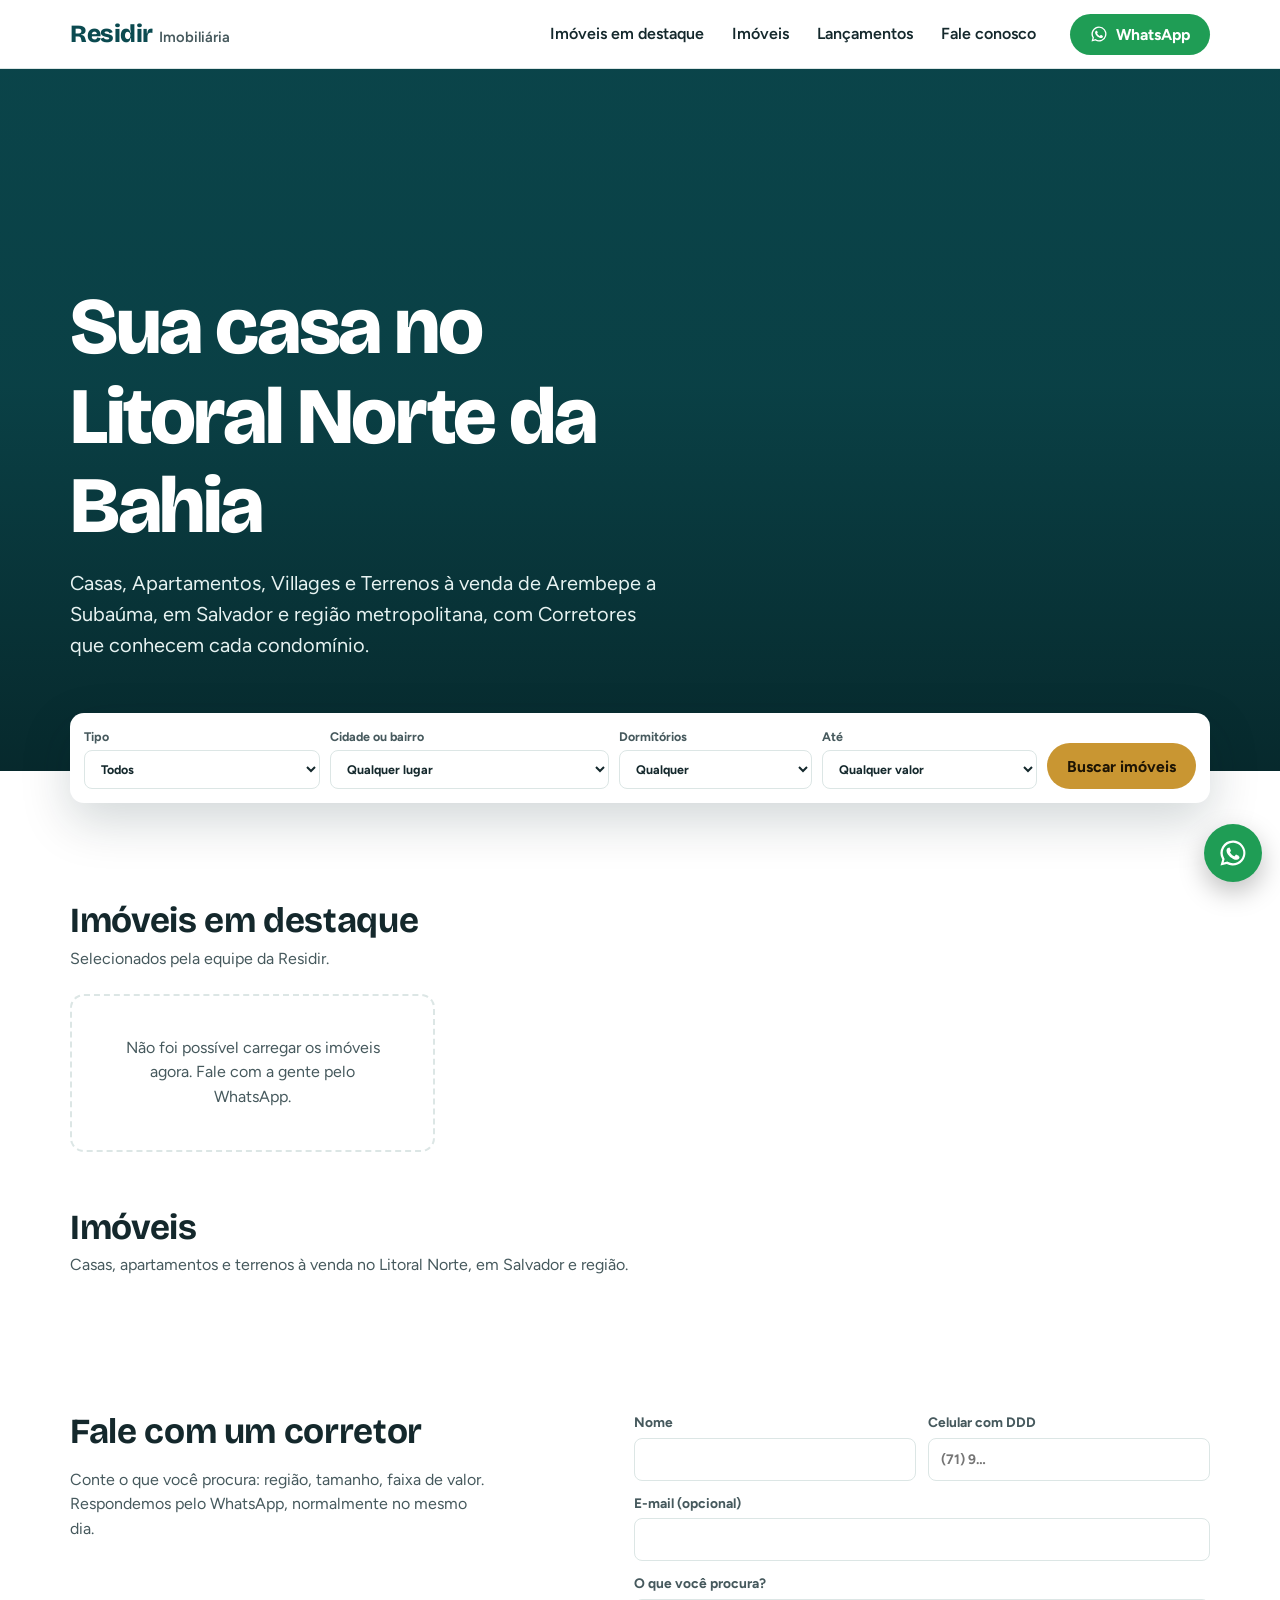
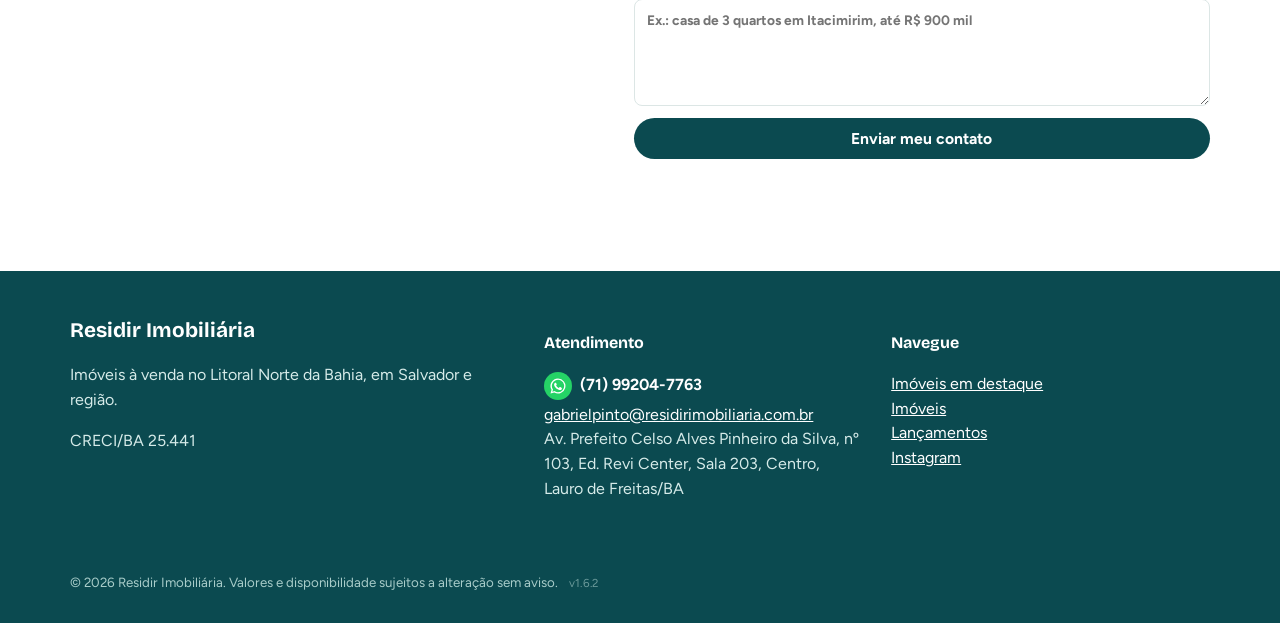
==== commit db1345a6: "Add files via upload" ====
--- a/index.html
+++ b/index.html
@@ -9,7 +9,8 @@
 <meta charset="utf-8">
 <meta name="viewport" content="width=device-width, initial-scale=1">
 <meta name="theme-color" content="#0B4A50">
-<link rel="icon" href="/assets/favicon.svg" type="image/svg+xml">
+<link rel="icon" href="/logo/favicon" sizes="48x48"><link rel="apple-touch-icon" href="/logo/apple">
+<meta property="og:image" content="https://residirimobiliaria.com.br/logo/compartilhar"><meta property="og:image:width" content="1200"><meta property="og:image:height" content="630"><meta name="twitter:card" content="summary_large_image">
 <link rel="preconnect" href="https://fonts.googleapis.com"><link rel="preconnect" href="https://fonts.gstatic.com" crossorigin>
 <link href="https://fonts.googleapis.com/css2?family=Bricolage+Grotesque:opsz,wght@12..96,600;12..96,700;12..96,800&family=Figtree:wght@400;500;600;700&display=swap" rel="stylesheet">
 <link rel="stylesheet" href="/assets/site.css">
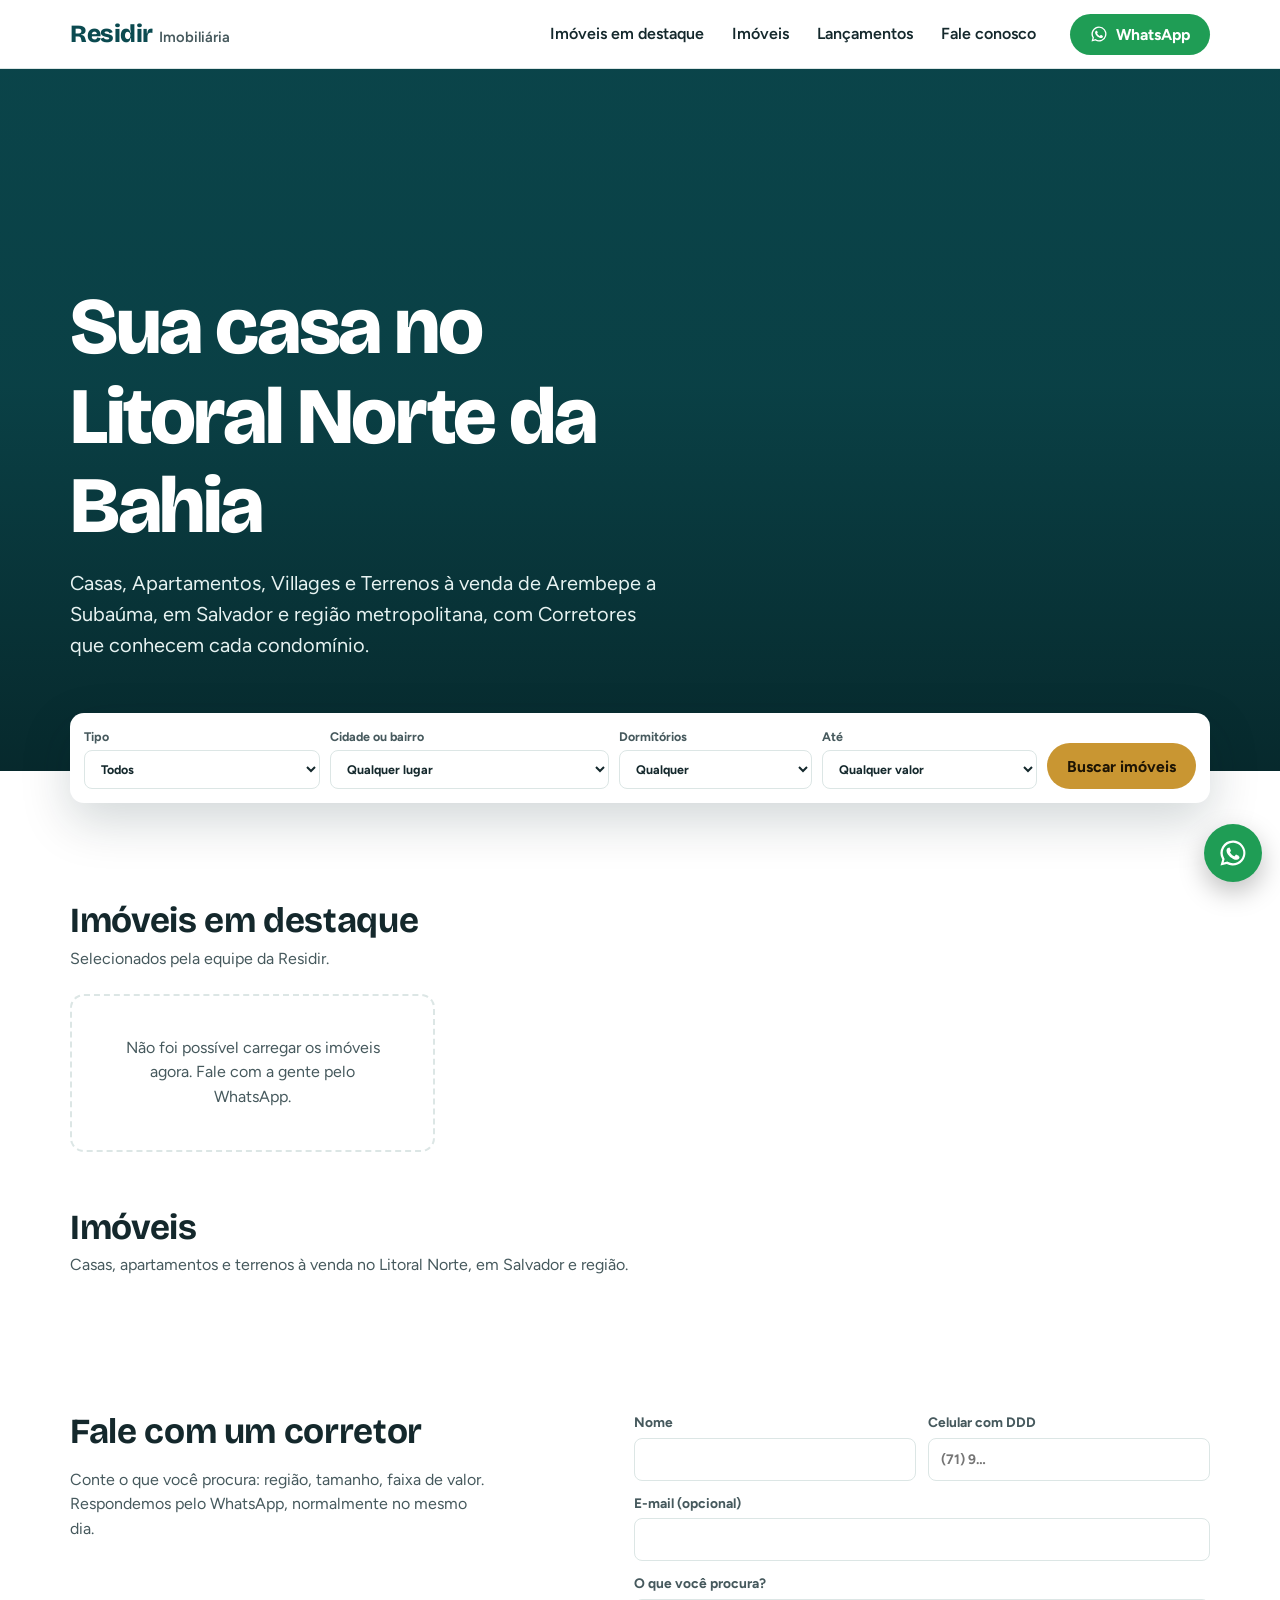
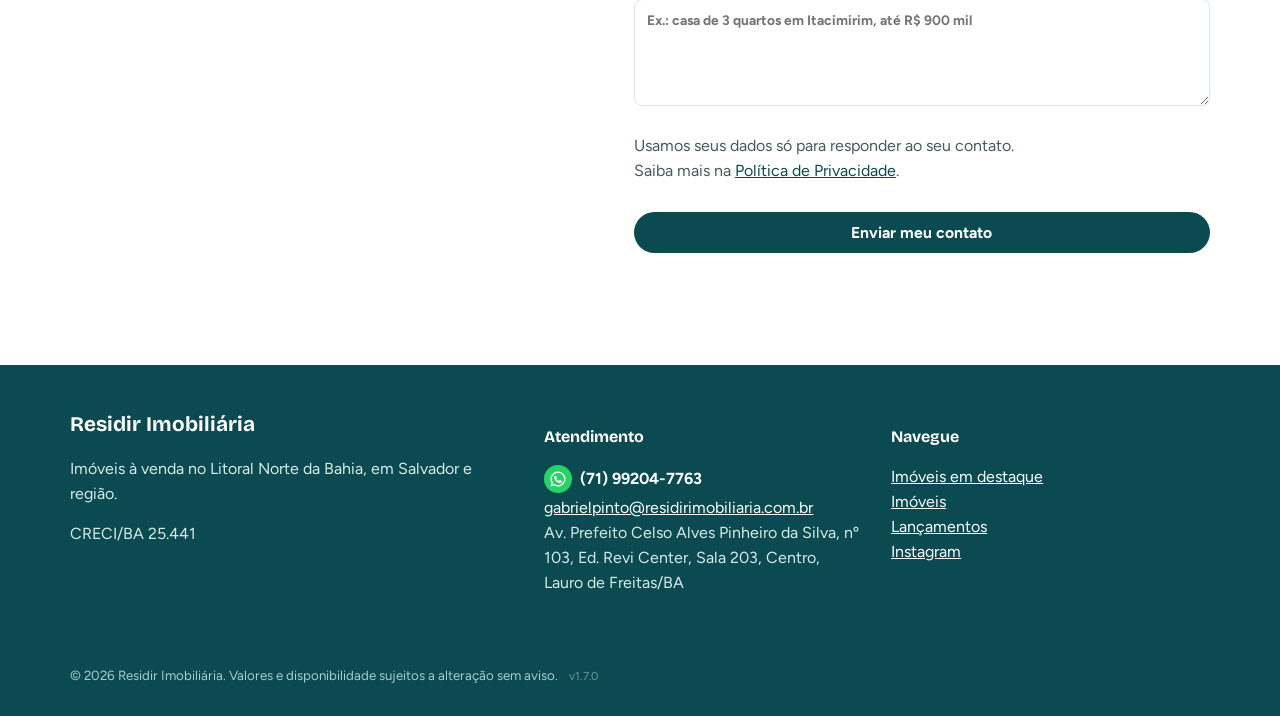
==== commit 46dc12c0: "Add files via upload" ====
--- a/index.html
+++ b/index.html
@@ -66,6 +66,7 @@
         <label>E-mail (opcional)<input name="email" type="email" autocomplete="email"></label>
         <label>O que você procura?<textarea name="mensagem" rows="4" placeholder="Ex.: casa de 3 quartos em Itacimirim, até R$ 900 mil"></textarea></label>
         <input class="oculto" name="site" tabindex="-1" autocomplete="off" aria-hidden="true">
+        <p class="aviso-priv">Usamos seus dados só para responder ao seu contato. Saiba mais na <a href="/privacidade">Política de Privacidade</a>.</p>
         <button class="btn btn-mar" type="submit">Enviar meu contato</button>
         <div class="form-msg" role="status" aria-live="polite"></div>
       </form>
--- a/assets/site.css
+++ b/assets/site.css
@@ -193,3 +193,10 @@
 @media (prefers-reduced-motion: reduce){.capa-video{transition:none}}
 /* versão do site no rodapé */
 .rod-versao{margin-left:8px;opacity:.6;font-size:.72rem;letter-spacing:.02em;white-space:nowrap}
+/* logo do site (configurada no CRM) */
+.marca.com-logo{align-items:center;padding:8px 0}
+.logo-img{display:block;height:var(--h);width:auto;max-width:min(60vw,420px);object-fit:contain}
+.rod-logo{margin-bottom:10px}.rod-logo.com-logo .logo-img{max-width:min(80vw,360px)}
+@media (max-width:760px){.logo-img{height:var(--hc)}}
+.topo .wrap{height:auto;min-height:68px}
+@media (max-width:760px){.topo .wrap{min-height:60px}}
